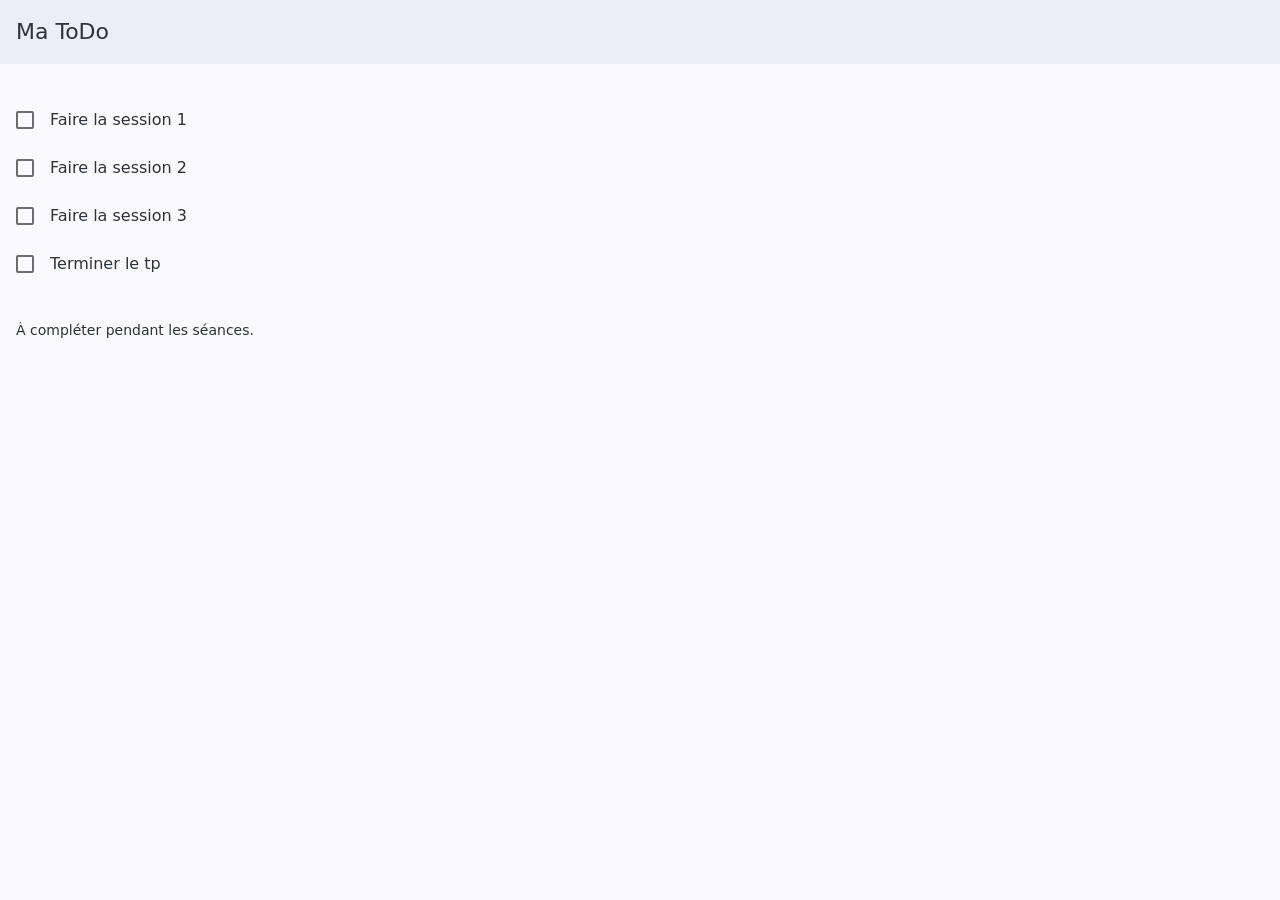
==== index.html @ ff686df8 "initial commit" ====
<!doctype html>
<html lang="fr">

<head>
    <meta charset="utf-8" />
    <meta name="viewport"
        content="width=device-width, initial-scale=1, maximum-scale=1, minimum-scale=1, viewport-fit=cover" />
    <meta name="theme-color" content="#e8590c" />
    <title>Ma ToDo</title>

    <!-- Framework7 (CSS) -->
    <link rel="stylesheet" href="lib/framework7-bundle.min.css" />
    <!-- Police d'icônes Framework7 -->
    <link rel="stylesheet" href="lib/framework7-icons/css/framework7-icons.css" />
    <!-- Styles de l'application -->
    <link rel="stylesheet" href="css/app.css" />
</head>

<body>
    <div id="app">
        <div class="view view-main view-init safe-areas">
            <div class="page">
                <!-- Barre de navigation (haut) -->
                <div class="navbar">
                    <div class="navbar-bg"></div>
                    <div class="navbar-inner">
                        <div class="title">Ma ToDo</div>
                    </div>
                </div>

                <div class="page-content">
                    <!-- =====================================================
               SÉANCE 1 : afficher ici une liste de tâches EN DUR
                 (composant "list" avec des cases à cocher). -->
                    <div class="list">
                        <ul>
                            <li class="item-content">
                                <div class="item-media">
                                    <label class="checkbox">
                                        <input type="checkbox">
                                        <i class="icon-checkbox"></i>
                                    </label>
                                </div>
                                <div class="item-inner">
                                    <div class="item-title">Faire la session 1</div>
                                </div>
                            </li>

                            <li class="item-content">
                                <div class="item-media">
                                    <label class="checkbox">
                                        <input type="checkbox">
                                        <i class="icon-checkbox"></i>
                                    </label>
                                </div>
                                <div class="item-inner">
                                    <div class="item-title">Faire la session 2</div>
                                </div>
                            </li>

                            <li class="item-content">
                                <div class="item-media">
                                    <label class="checkbox">
                                        <input type="checkbox">
                                        <i class="icon-checkbox"></i>
                                    </label>
                                </div>
                                <div class="item-inner">
                                    <div class="item-title">Faire la session 3</div>
                                </div>
                            </li>

                            <li class="item-content">
                                <div class="item-media">
                                    <label class="checkbox">
                                        <input type="checkbox">
                                        <i class="icon-checkbox"></i>
                                    </label>
                                </div>
                                <div class="item-inner">
                                    <div class="item-title">Terminer le tp</div>
                                </div>
                            </li>
                        </ul>
                    </div>
                    <!-- SÉANCE 2 : ajouter un champ + un bouton, puis
                 générer la liste à partir d'un tableau JS
                 (voir js/app.js). Ajouter / supprimer une tâche.

               SÉANCE 3 : cocher/décocher, compteur, filtres,
                 puis sauvegarde avec localStorage.
               ===================================================== -->
                    <div class="block">
                        <p class="text-color-gray">
                            À compléter pendant les séances.
                        </p>
                    </div>
                </div>
            </div>
        </div>
    </div>

    <!-- Framework7 (JS) -->
    <script src="lib/framework7-bundle.min.js"></script>
    <script src="js/app.js"></script>
</body>

</html>
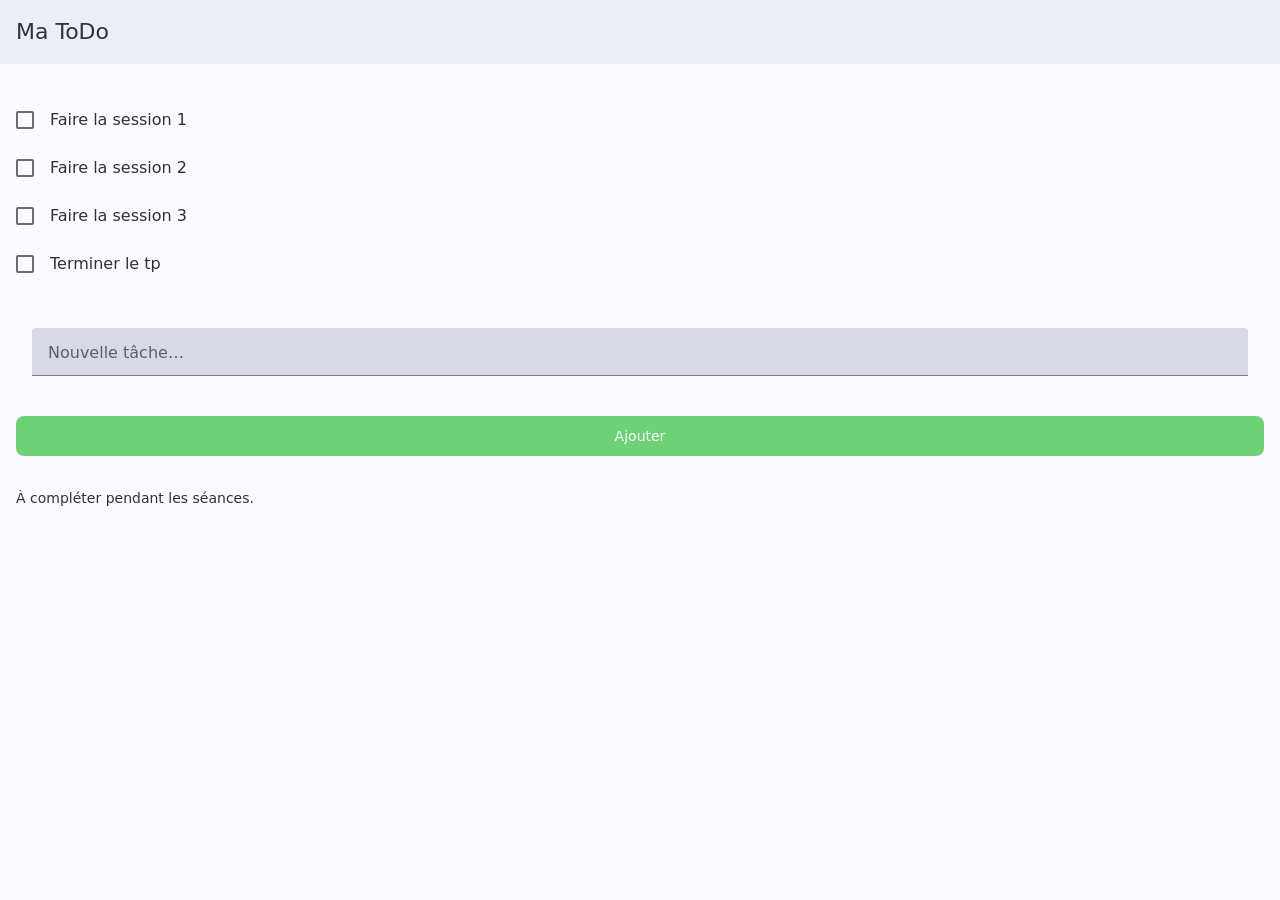
==== commit 0fafece3: "changement lie a la session2" ====
--- a/index.html
+++ b/index.html
@@ -31,9 +31,9 @@
                 <div class="page-content">
                     <!-- =====================================================
                SÉANCE 1 : afficher ici une liste de tâches EN DUR
-                 (composant "list" avec des cases à cocher). -->
+                 (composant "list" avec des cases à cocher) . -->
                     <div class="list">
-                        <ul>
+                        <ul class="list-taches">
                             <li class="item-content">
                                 <div class="item-media">
                                     <label class="checkbox">
@@ -85,9 +85,24 @@
                     </div>
                     <!-- SÉANCE 2 : ajouter un champ + un bouton, puis
                  générer la liste à partir d'un tableau JS
-                 (voir js/app.js). Ajouter / supprimer une tâche.
+                 (voir js/app.js). Ajouter / supprimer une tâche. -->
 
-               SÉANCE 3 : cocher/décocher, compteur, filtres,
+                  <div class="list inset">
+                        <ul>
+                            <li class="item-content item-input">
+                                <div class="item-inner">
+                                    <div class="item-input-wrap">
+                                        <input type="text" id="champ-tache" placeholder="Nouvelle tâche…">
+                                    </div>
+                                </div>
+                            </li>
+                        </ul>
+                    </div>
+                    <div class="block">
+                        <a href="#" class="button button-fill" id="btn-ajouter">Ajouter</a>
+                    </div>
+
+              <!-- SÉANCE 3 : cocher/décocher, compteur, filtres,
                  puis sauvegarde avec localStorage.
                ===================================================== -->
                     <div class="block">
@@ -105,4 +120,4 @@
     <script src="js/app.js"></script>
 </body>
 
-</html>+</html>
--- a/css/app.css
+++ b/css/app.css
@@ -2,11 +2,11 @@
    Ma ToDo — styles de l'application
    ============================================================ */
 
-/* Couleur principale du thème (vert) */
+/* Couleur principale du thème (vert) */ 
 :root {
     --f7-theme-color: #6dd275;
     --f7-theme-color-rgb: 109, 210, 117;
-    --f7-theme-color-shade: #cf5009;
+    --f7-theme-color-shade: #cf5009; 
     --f7-theme-color-tint: #f06a1e;
 }
 
@@ -14,4 +14,4 @@
     padding-bottom: 16px;
 }
 
-/* SÉANCE 3 : ajouter ici le style de la tâche cochée (texte barré) */+/* SÉANCE 3 : ajouter ici le style de la tâche cochée (texte barré) */
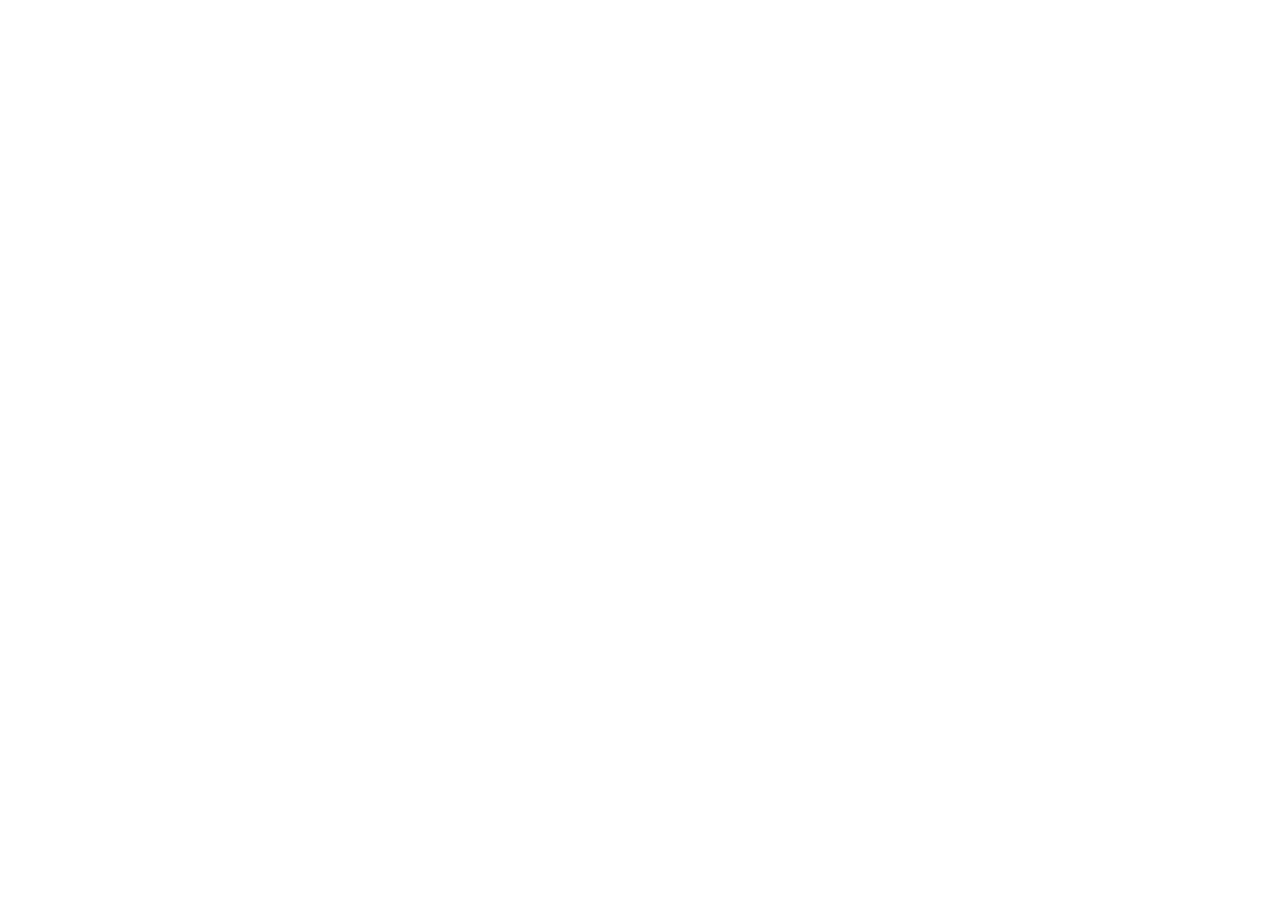
==== commit f8efe96e: "changement lie a la session2-router" ====
--- a/index.html
+++ b/index.html
@@ -1,123 +1,32 @@
 <!doctype html>
 <html lang="fr">
+    <head>
+        <meta charset="utf-8" />
+        <meta
+            name="viewport"
+            content="width=device-width, initial-scale=1, maximum-scale=1, minimum-scale=1, viewport-fit=cover"
+        />
+        <meta name="theme-color" content="#0d9488" />
+        <title>My ToDo App</title>
 
-<head>
-    <meta charset="utf-8" />
-    <meta name="viewport"
-        content="width=device-width, initial-scale=1, maximum-scale=1, minimum-scale=1, viewport-fit=cover" />
-    <meta name="theme-color" content="#e8590c" />
-    <title>Ma ToDo</title>
+        <!-- Framework7 (CSS) -->
+        <link rel="stylesheet" href="lib/framework7-bundle.min.css" />
+        <!-- Police d'icônes Framework7 -->
+        <link
+            rel="stylesheet"
+            href="lib/framework7-icons/css/framework7-icons.css"
+        />
+        <!-- Styles de l'application -->
+        <link rel="stylesheet" href="css/app.css" />
+    </head>
+    <body>
+        <div id="app">
+            <div class="view view-main view-init safe-areas" data-url="/"></div>
+        </div>
 
-    <!-- Framework7 (CSS) -->
-    <link rel="stylesheet" href="lib/framework7-bundle.min.css" />
-    <!-- Police d'icônes Framework7 -->
-    <link rel="stylesheet" href="lib/framework7-icons/css/framework7-icons.css" />
-    <!-- Styles de l'application -->
-    <link rel="stylesheet" href="css/app.css" />
-</head>
-
-<body>
-    <div id="app">
-        <div class="view view-main view-init safe-areas">
-            <div class="page">
-                <!-- Barre de navigation (haut) -->
-                <div class="navbar">
-                    <div class="navbar-bg"></div>
-                    <div class="navbar-inner">
-                        <div class="title">Ma ToDo</div>
-                    </div>
-                </div>
-
-                <div class="page-content">
-                    <!-- =====================================================
-               SÉANCE 1 : afficher ici une liste de tâches EN DUR
-                 (composant "list" avec des cases à cocher) . -->
-                    <div class="list">
-                        <ul class="list-taches">
-                            <li class="item-content">
-                                <div class="item-media">
-                                    <label class="checkbox">
-                                        <input type="checkbox">
-                                        <i class="icon-checkbox"></i>
-                                    </label>
-                                </div>
-                                <div class="item-inner">
-                                    <div class="item-title">Faire la session 1</div>
-                                </div>
-                            </li>
-
-                            <li class="item-content">
-                                <div class="item-media">
-                                    <label class="checkbox">
-                                        <input type="checkbox">
-                                        <i class="icon-checkbox"></i>
-                                    </label>
-                                </div>
-                                <div class="item-inner">
-                                    <div class="item-title">Faire la session 2</div>
-                                </div>
-                            </li>
-
-                            <li class="item-content">
-                                <div class="item-media">
-                                    <label class="checkbox">
-                                        <input type="checkbox">
-                                        <i class="icon-checkbox"></i>
-                                    </label>
-                                </div>
-                                <div class="item-inner">
-                                    <div class="item-title">Faire la session 3</div>
-                                </div>
-                            </li>
-
-                            <li class="item-content">
-                                <div class="item-media">
-                                    <label class="checkbox">
-                                        <input type="checkbox">
-                                        <i class="icon-checkbox"></i>
-                                    </label>
-                                </div>
-                                <div class="item-inner">
-                                    <div class="item-title">Terminer le tp</div>
-                                </div>
-                            </li>
-                        </ul>
-                    </div>
-                    <!-- SÉANCE 2 : ajouter un champ + un bouton, puis
-                 générer la liste à partir d'un tableau JS
-                 (voir js/app.js). Ajouter / supprimer une tâche. -->
-
-                  <div class="list inset">
-                        <ul>
-                            <li class="item-content item-input">
-                                <div class="item-inner">
-                                    <div class="item-input-wrap">
-                                        <input type="text" id="champ-tache" placeholder="Nouvelle tâche…">
-                                    </div>
-                                </div>
-                            </li>
-                        </ul>
-                    </div>
-                    <div class="block">
-                        <a href="#" class="button button-fill" id="btn-ajouter">Ajouter</a>
-                    </div>
-
-              <!-- SÉANCE 3 : cocher/décocher, compteur, filtres,
-                 puis sauvegarde avec localStorage.
-               ===================================================== -->
-                    <div class="block">
-                        <p class="text-color-gray">
-                            À compléter pendant les séances.
-                        </p>
-                    </div>
-                </div>
-            </div>
-        </div>
-    </div>
-
-    <!-- Framework7 (JS) -->
-    <script src="lib/framework7-bundle.min.js"></script>
-    <script src="js/app.js"></script>
-</body>
-
-</html>
+        <!-- Framework7 (JS) -->
+        <script src="lib/framework7-bundle.min.js"></script>
+        <script src="js/routes.js"></script>
+        <script src="js/app.js"></script>
+    </body>
+</html>
--- a/css/app.css
+++ b/css/app.css
@@ -6,7 +6,7 @@
 :root {
     --f7-theme-color: #6dd275;
     --f7-theme-color-rgb: 109, 210, 117;
-    --f7-theme-color-shade: #cf5009; 
+    --f7-theme-color-shade: #cf5009;
     --f7-theme-color-tint: #f06a1e;
 }
 
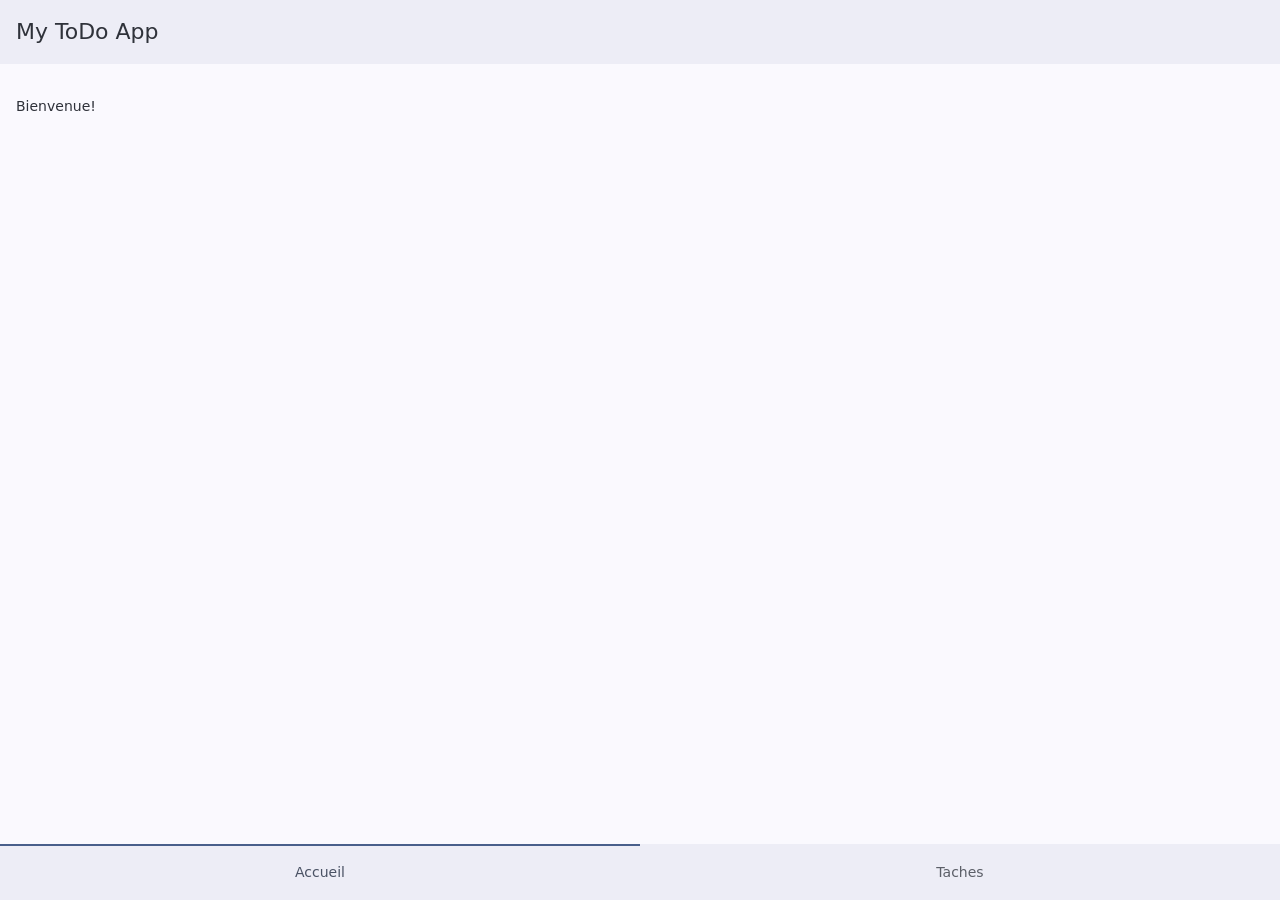
==== commit c7b91f2c: "changement lie a la session2-router" ====
--- a/index.html
+++ b/index.html
@@ -3,7 +3,7 @@
     <head>
         <meta charset="utf-8" />
         <meta
-            name="viewport"
+            name="viewport" 
             content="width=device-width, initial-scale=1, maximum-scale=1, minimum-scale=1, viewport-fit=cover"
         />
         <meta name="theme-color" content="#0d9488" />
@@ -29,4 +29,4 @@
         <script src="js/routes.js"></script>
         <script src="js/app.js"></script>
     </body>
-</html>+</html>
